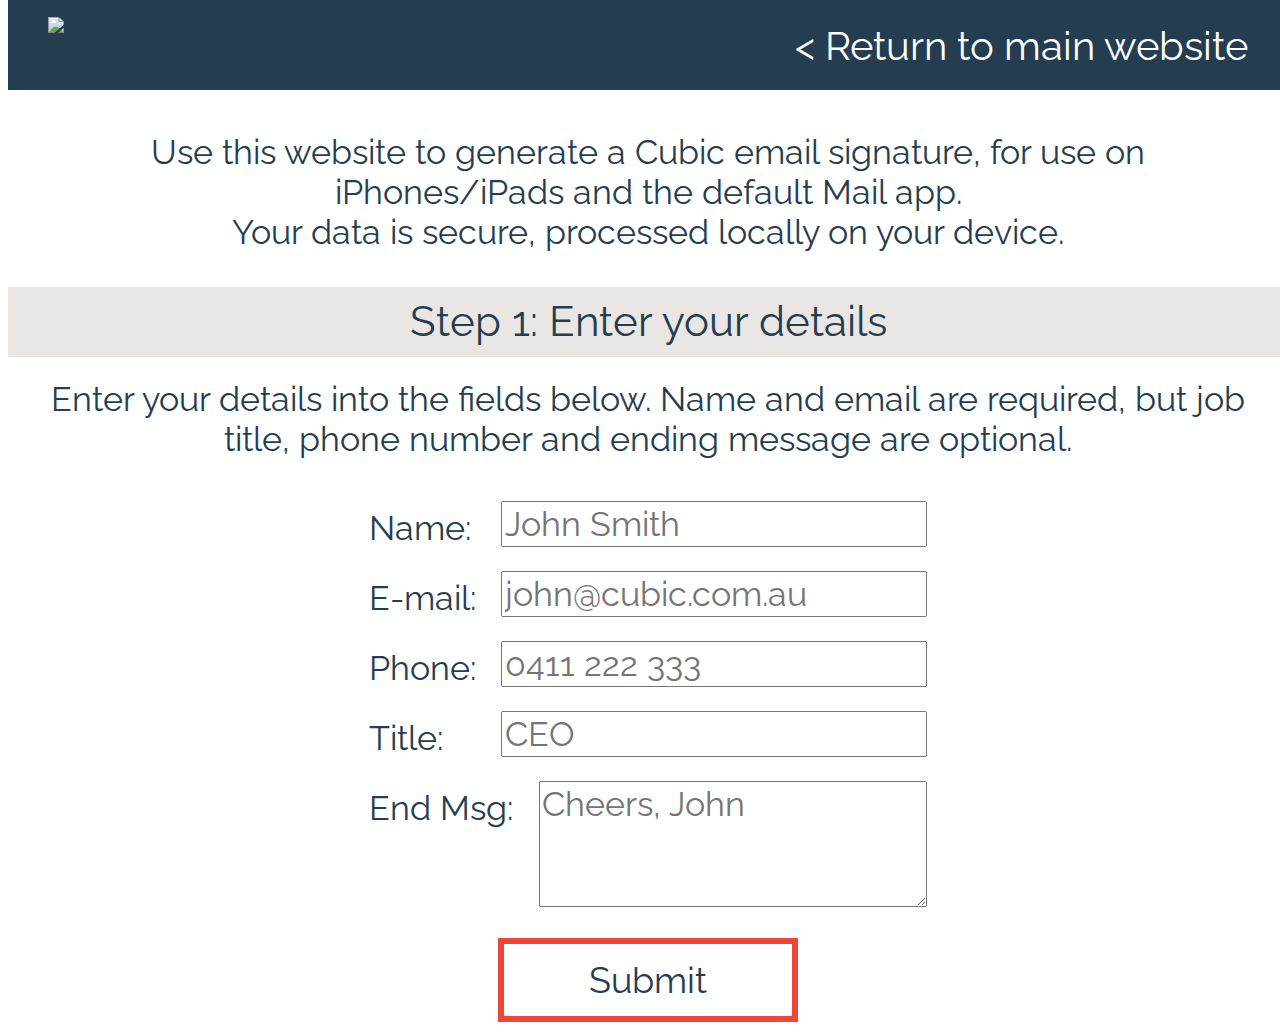
==== index.html @ 6cd1cc4f "Initial Commit" ====
<!DOCTYPE html>
<html>
    <head>
        <title>Cubic | Signature Generator</title>
        <link rel="icon" href="https://cubic.com.au/wp-content/uploads/2019/09/Cubic-Icon-150x150.png" sizes="32x32">
        <link rel="icon" href="https://cubic.com.au/wp-content/uploads/2019/09/Cubic-Icon-250x250.png" sizes="192x192">
        <link rel="apple-touch-icon" href="https://cubic.com.au/wp-content/uploads/2019/09/Cubic-Icon-250x250.png">
        <meta name="msapplication-TileImage" content="https://cubic.com.au/wp-content/uploads/2019/09/Cubic-Icon.png">
        <link rel="stylesheet" href="https://cdnjs.cloudflare.com/ajax/libs/normalize/8.0.1/normalize.min.css">
        <link href="https://fonts.googleapis.com/css2?family=Raleway:wght@200;300;400&display=swap" rel="stylesheet"> 
        <link rel="stylesheet" href="sigMaker.css">
        <script src="sigMaker.js"></script>
    </head>
    <body>
        <div id="header">
            <img id="mainlogo" src="https://cubic.com.au/wp-content/uploads/2019/09/logo.svg" data-src="https://cubic.com.au/wp-content/uploads/2019/09/logo.svg">
            <a style="text-decoration: none;" href="http://cubic.com.au"><div id="backtext"><h1>&lt; Return to main website</h1></div></a>
        </div>
        <div id="content">
            <div id="spacer"></div>
            <div id="infobox">
                <p id="info">
                    Use this website to generate a Cubic email signature, for use on iPhones/iPads and the default Mail app.<br>
                    Your data is secure, processed locally on your device.
                </p>
            </div>
            <div id="step1">
                <div class="stepheader">
                    <h2>Step 1: Enter your details</h2>
                </div>
                <div class="stepdesc">
                    <p class="steptext">
                        Enter your details into the fields below. Name and email are required,
                        but job title, phone number and ending message are optional.
                    </p>
                </div>
                <div id="fields" class="inputname">
                    Name: <input class="inputtext" id="name" placeholder="John Smith"><br>
                    E-mail: <input class="inputtext" id="email" placeholder="john@cubic.com.au"><br>
                    Phone: <input class="inputtext" id="phone" placeholder="0411 222 333"><br>
                    Title: <input class="inputtext" id="jobtitle" placeholder="CEO"><br>
                    End Msg: <textarea class="inputtext" id="endmsg" rows="3" cols="1" placeholder="Cheers, John"></textarea>
                </div>
                <button id="sendbtn" type="submit" onclick="genSignature()">Submit</button>
            </div>

            <div id="step2" style="display: none;">
                <div class="stepheader">
                    <h2>Step 2: Copy and Paste</h2>
                </div>
                <div class="stepdesc">
                    <p class="steptext">
                        Your generated signature is below, and has been copied to your device's clipboard.
                        If you made a spelling mistake, just re-enter your data above and click 'Submit' again.
                        <br>If it all looks correct, proceed to step 3.
                    </p>
                </div>
                <!-- Styling is inline for this section to ensure the signature formatting copies over correctly -->
                <div id="sigcontainer">
                    <div id="finishedsig">
                        <p style="font-family: Tahoma, Geneva, sans-serif; font-size: 11pt; font-weight: 200; color: #394A58; margin-bottom: 0px">
                            <span id="msgout">
                            Kind regards,<br>
                            JS<br>
                            </span>
                            <span id="nameout" style="font-weight: 600;">
                                John Smith
                            </span><br>
                            <span id="titleout">CEO<br></span>
                            <span style="font-weight: 600;">M </span><span id="phoneout">+61 421 222 333</span><br>
                            <span style="font-weight: 600;">E </span><a id="emailout" href="mailto:john@cubic.com.au">john@cubic.com.au</a><br>
                            <span style="font-weight: 600;">W </span><a href="http://www.cubic.com.au">www.cubic.com.au</a>
                        </p>
                        <img style="margin-top: 0x; margin-bottom: 0px; max-width: 217px;" src="/assets/Cubic_Logo.png"><br>
                        <span>
                            <a style="text-decoration:none;" href="https://www.facebook.com/cubicinteriorgroup/">
                                <img style="max-width: 32px" src="/assets/Facebook_DarkOrange.png">
                            </a>
                            <a style="text-decoration:none;" href="https://www.instagram.com/cubic.group/">
                                <img style="max-width: 32px" src="/assets/Instagram_DarkOrange.png">
                            </a>
                            <a style="text-decoration:none;" href="https://www.youtube.com/channel/UCQguS_TJb-ke81BPg-E-5RQ">
                                <img style="max-width: 32px"src="/assets/YouTube_DarkOrange.png">
                            </a>
                            <a style="text-decoration:none;" href="https://www.linkedin.com/company/cubicgroup/?viewAsMember=true">
                                <img style="max-width: 32px" src="/assets/LinkedIn_DarkOrange.png">
                            </a>
                        </span>
                        <p style="margin-top: 3px; line-height: 20px; font-family: Tahoma, Geneva, sans-serif; font-size: 11pt; font-weight: 200; color: #394A58;">
                            <span style="font-weight: 600;">National Head Office</span><br>
                            33-37 Egerton Street, Silverwater NSW 2128<br>
                            <span style="font-weight: 600;">T</span> 1300 028 242  <span style="font-weight: 600;">F</span> 1300 056 369 
                        </p>
                        <img style="margin-top: -10px; max-width: 602px" src="/assets/Footer_Signature.png">
                    </div>
                </div>
            <p style="font-family: Tahoma, Geneva, sans-serif; font-size: 20pt; font-weight: 200; color: #394A58; margin-bottom: -30px; margin-top: 20px">
                Note: The preview above is for text approval purposes,<br>formatting will look correct once sent in an email.
            </p>
            </div>

            <div id="step3" style="display: none;">
                <div class="stepheader">
                    <h2>Step 3: Setup the Signature</h2>
                </div>
                <div class="stepdesc">
                    <p class="steptext">
                        Follow the guide below on how to set your device's default email signature to the one you just generated.
                    </p>
                </div>
                <div id="images">
                    <img class="tutimage" src="/assets/tut1.jpg">
                    <h3 class="tuttext">1. Open Settings, then scroll down to Mail and tap it</h3>
                    <img class="tutimage" src="/assets/tut2.jpg">
                    <h3 class="tuttext">2. Scroll to the bottom and tap on Signature</h3>
                    <img class="tutimage" src="/assets/tut3.jpg">
                    <h3 class="tuttext">3. Tap the text box, select all of it, and hit backspace.<br>If there's multiple, tap the 'Cubic Exchange' one</h3>
                    <img class="tutimage" src="/assets/tut4.jpg">
                    <h3 class="tuttext">4. Long-press on the empty box, and select Paste </h3>
                </div>
            </div>
        </div>
    </body>
</html>
---- sigMaker.css ----
#header {
    height: 10vh;
    min-height: 90px;
    max-height: 130px;
    background-color: #253d51;
    width: 100%;
    display: flex;
    align-items: center;
    justify-content: space-between;
    position: absolute;
    top: 0
}

#mainlogo {
    height: 60px;
    margin-left: 40px;
    margin-top: 4px;
}

#backtext {
    margin-top: 2px;
    transition: 0.2s;
    margin-right: 40px;
}
#backtext:hover {
    transform: scale(1.05);
}

#spacer {
    height: 10vh;
    min-height: 90px;
    max-height: 140px;
}

#content {
    width: 100vw;
    height: 90vh;
}

#infobox {
    width: calc(100% - 80px);
    height: 120px;
    padding-left: 40px;
    padding-right: 40px;
}

#info {
    font-family: 'Raleway', sans-serif;
    font-weight: 400;
    color: #253d51;
    font-size: 34px;
    user-select: none;
    text-align: center;
}

.stepheader {
    background-color: #e9e6e3;
    height: 70px;
}

.stepdesc {
    margin-top: -12px;
    width: calc(100% - 60px);
    padding-left: 30px;
    padding-right: 30px;
}

.steptext {
    font-family: 'Raleway', sans-serif;
    font-weight: 400;
    color: #253d51;
    font-size: 34px;
    user-select: none;
    text-align: center;
}

#step1 {
    text-align: center;
    margin-bottom: 60px;
}

#step2 {
    text-align: center;
    margin-bottom: 80px;
}

#step3 {
    text-align: center;
}

#fields {
    text-align: left;
    width: 558px;
    margin-left: calc(50vw - 279px);
    margin-bottom: 90px;
}

.inputtext {
    font-family: 'Raleway', sans-serif;
    font-weight: 400;
    color: #253d51;
    font-size: 34px;
    margin-left: 12px;
    float: right;
    margin-top: 8px;
}

#endmsg {
    width: calc(100% - 170px);
    box-sizing: border-box;
}

#sendbtn {
    margin-top: 5px;
    margin-bottom: 14px;
    border-width: 6px;
    border-style: solid;
    border-color: #ef4637;
    font-family: 'Raleway', sans-serif;
    font-weight: 400;
    color: #253d51;
    font-size: 36px;
    user-select: none;
    text-align: center;
    line-height: 70px;
    background-color: #fff;
    width: 300px;
}

#sigcontainer {
        width: 620px;
        margin-left: calc(50% - 320px);
        -webkit-box-shadow: 0px 5px 16px -7px rgba(84,84,84,1);
        -moz-box-shadow: 0px 5px 16px -7px rgba(84,84,84,1);
        box-shadow: 0px 5px 16px -7px rgba(84,84,84,1);
        border-style: solid;
        border-width: 4px;
        border-color: #253d51;
        padding-left: 5px;
}

#finishedsig {
    text-align: left;
}

#images {
    margin-top: 40px;
}

.tutimage {
    width: 70vw;
    border-style: solid;
    border-width: 2px;
    border-color: #253d51;
    margin-top: 10px;
}

.tuttext {
    margin-top: -4px;
}

h1 {
    font-family: 'Raleway', sans-serif;
    font-weight: 400;
    color: #fff;
    font-size: 40px;
    user-select: none;
    text-align: center;
}

h2 {
    font-family: 'Raleway', sans-serif;
    font-weight: 400;
    color: #253d51;
    font-size: 42px;
    user-select: none;
    text-align: center;
    line-height: 70px;
}

h3 {
    font-family: 'Raleway', sans-serif;
    font-weight: 400;
    color: #253d51;
    font-size: 36px;
    user-select: none;
    text-align: center;
    line-height: 70px;
}

.inputname {
    font-family: 'Raleway', sans-serif;
    font-weight: 400;
    color: #253d51;
    font-size: 34px;
    user-select: none;
    line-height: 70px;
}

* {
    -webkit-overflow-scrolling: touch;
}
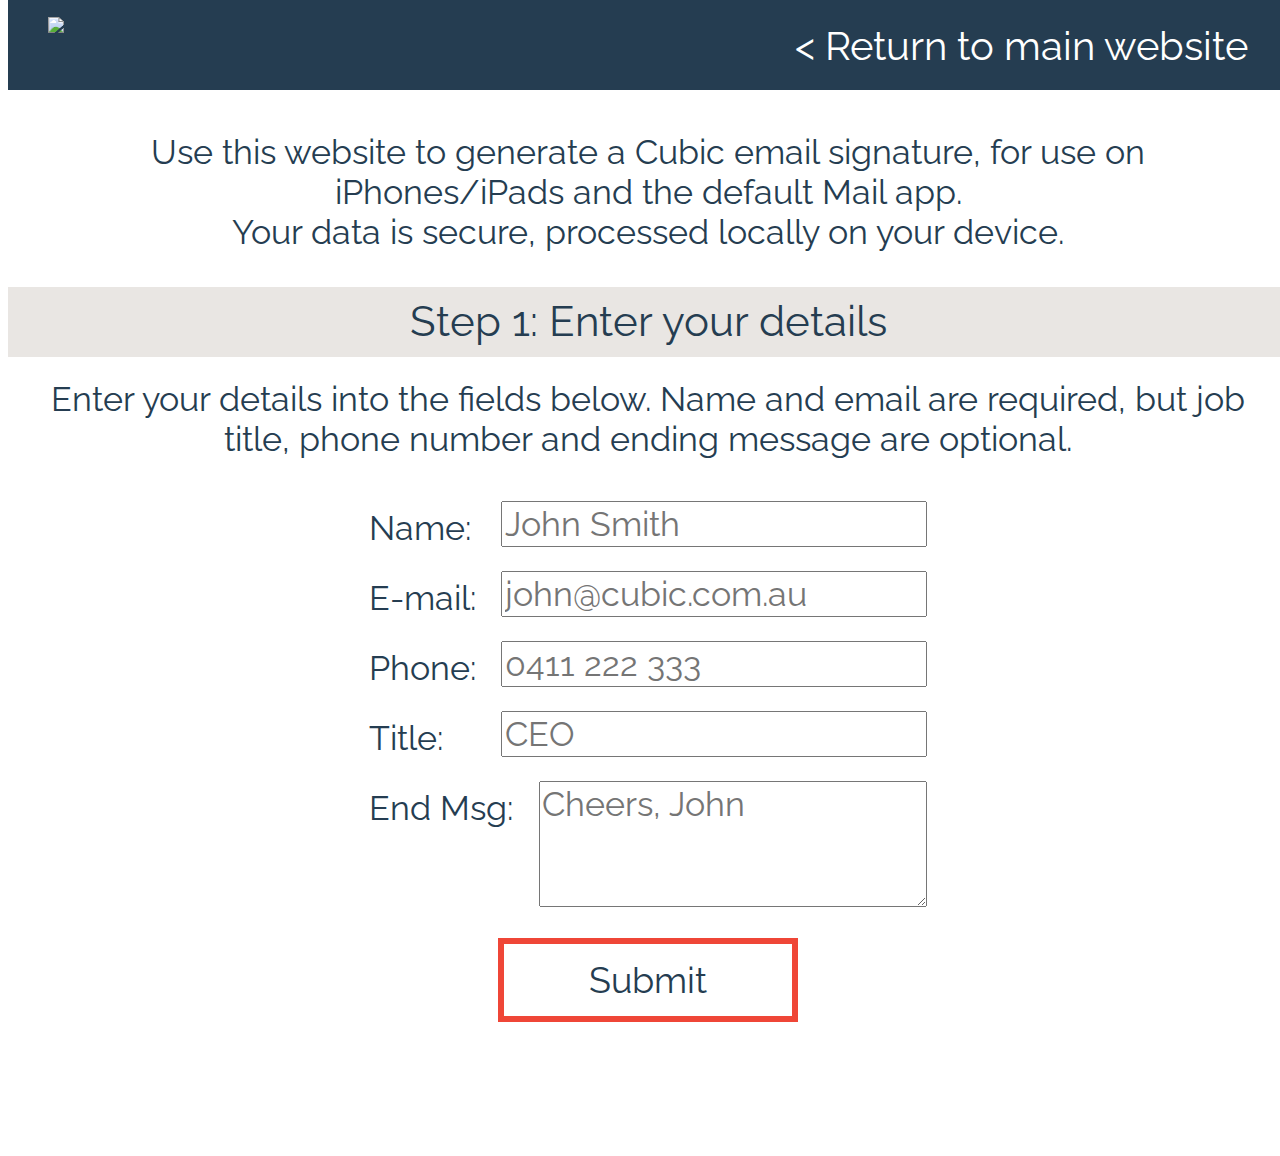
==== commit cc2090f3: "Added extra step, fixed formatting issues" ====
--- a/index.html
+++ b/index.html
@@ -6,12 +6,13 @@
         <link rel="icon" href="https://cubic.com.au/wp-content/uploads/2019/09/Cubic-Icon-250x250.png" sizes="192x192">
         <link rel="apple-touch-icon" href="https://cubic.com.au/wp-content/uploads/2019/09/Cubic-Icon-250x250.png">
         <meta name="msapplication-TileImage" content="https://cubic.com.au/wp-content/uploads/2019/09/Cubic-Icon.png">
+        <meta name="viewport" content="width=device-width; maximum-scale=1;">
         <link rel="stylesheet" href="https://cdnjs.cloudflare.com/ajax/libs/normalize/8.0.1/normalize.min.css">
         <link href="https://fonts.googleapis.com/css2?family=Raleway:wght@200;300;400&display=swap" rel="stylesheet"> 
         <link rel="stylesheet" href="sigMaker.css">
         <script src="sigMaker.js"></script>
     </head>
-    <body>
+    <body onload="checkiOS()">
         <div id="header">
             <img id="mainlogo" src="https://cubic.com.au/wp-content/uploads/2019/09/logo.svg" data-src="https://cubic.com.au/wp-content/uploads/2019/09/logo.svg">
             <a style="text-decoration: none;" href="http://cubic.com.au"><div id="backtext"><h1>&lt; Return to main website</h1></div></a>
@@ -36,7 +37,7 @@
                 </div>
                 <div id="fields" class="inputname">
                     Name: <input class="inputtext" id="name" placeholder="John Smith"><br>
-                    E-mail: <input class="inputtext" id="email" placeholder="john@cubic.com.au"><br>
+                    E-mail: <input class="inputtext" id="email" type="email" placeholder="john@cubic.com.au"><br>
                     Phone: <input class="inputtext" id="phone" placeholder="0411 222 333"><br>
                     Title: <input class="inputtext" id="jobtitle" placeholder="CEO"><br>
                     End Msg: <textarea class="inputtext" id="endmsg" rows="3" cols="1" placeholder="Cheers, John"></textarea>
@@ -71,7 +72,7 @@
                             <span style="font-weight: 600;">E </span><a id="emailout" href="mailto:john@cubic.com.au">john@cubic.com.au</a><br>
                             <span style="font-weight: 600;">W </span><a href="http://www.cubic.com.au">www.cubic.com.au</a>
                         </p>
-                        <img style="margin-top: 0x; margin-bottom: 0px; max-width: 217px;" src="/assets/Cubic_Logo.png"><br>
+                        <img style="margin-top: 0x; margin-bottom: 0px; margin-left: 0px; max-width: 217px;" src="/assets/Cubic_Logo.png"><br>
                         <span>
                             <a style="text-decoration:none;" href="https://www.facebook.com/cubicinteriorgroup/">
                                 <img style="max-width: 32px" src="/assets/Facebook_DarkOrange.png">
@@ -91,7 +92,7 @@
                             33-37 Egerton Street, Silverwater NSW 2128<br>
                             <span style="font-weight: 600;">T</span> 1300 028 242  <span style="font-weight: 600;">F</span> 1300 056 369 
                         </p>
-                        <img style="margin-top: -10px; max-width: 602px" src="/assets/Footer_Signature.png">
+                        <img style="margin-top: -10px; margin-left: 0px; max-width: 520px" src="/assets/Footer_Signature.png">
                     </div>
                 </div>
             <p style="font-family: Tahoma, Geneva, sans-serif; font-size: 20pt; font-weight: 200; color: #394A58; margin-bottom: -30px; margin-top: 20px">
@@ -117,8 +118,12 @@
                     <h3 class="tuttext">3. Tap the text box, select all of it, and hit backspace.<br>If there's multiple, tap the 'Cubic Exchange' one</h3>
                     <img class="tutimage" src="/assets/tut4.jpg">
                     <h3 class="tuttext">4. Long-press on the empty box, and select Paste </h3>
+                    <img id="shakepic" class="tutimage" src="/assets/tut5.jpg">
+                    <h3 id="shaketext" class="tuttext">5. Shake your device to bring up the Undo menu,<br>then tap on 'Undo'</h3>
                 </div>
             </div>
+            <h4 id="endtext" style="display: none;">You're done!</h4>
+            <div id="endspacer"></div>
         </div>
     </body>
 </html>--- a/sigMaker.css
+++ b/sigMaker.css
@@ -1,3 +1,5 @@
+body {-webkit-text-size-adjust: none;}
+
 #header {
     height: 10vh;
     min-height: 90px;
@@ -159,6 +161,12 @@
     margin-top: -4px;
 }
 
+#endspacer {
+    height: 60px;
+    width: 100px;
+    background-color: #fff;
+}
+
 h1 {
     font-family: 'Raleway', sans-serif;
     font-weight: 400;
@@ -188,6 +196,16 @@
     line-height: 70px;
 }
 
+h4 {
+    font-family: 'Raleway', sans-serif;
+    font-weight: 600;
+    color: #253d51;
+    font-size: 46px;
+    user-select: none;
+    text-align: center;
+    line-height: 70px;
+}
+
 .inputname {
     font-family: 'Raleway', sans-serif;
     font-weight: 400;
@@ -199,4 +217,26 @@
 
 * {
     -webkit-overflow-scrolling: touch;
-}+}
+
+.shakein {
+    animation: shake 1.2s cubic-bezier(.36,.07,.19,.97) both;
+}
+
+@keyframes shake {
+    10%, 90% {
+      transform: translate3d(-3px, 0, 0);
+    }
+    
+    20%, 80% {
+      transform: translate3d(5px, 0, 0);
+    }
+  
+    30%, 50%, 70% {
+      transform: translate3d(-9px, 0, 0);
+    }
+  
+    40%, 60% {
+      transform: translate3d(9px, 0, 0);
+    }
+  }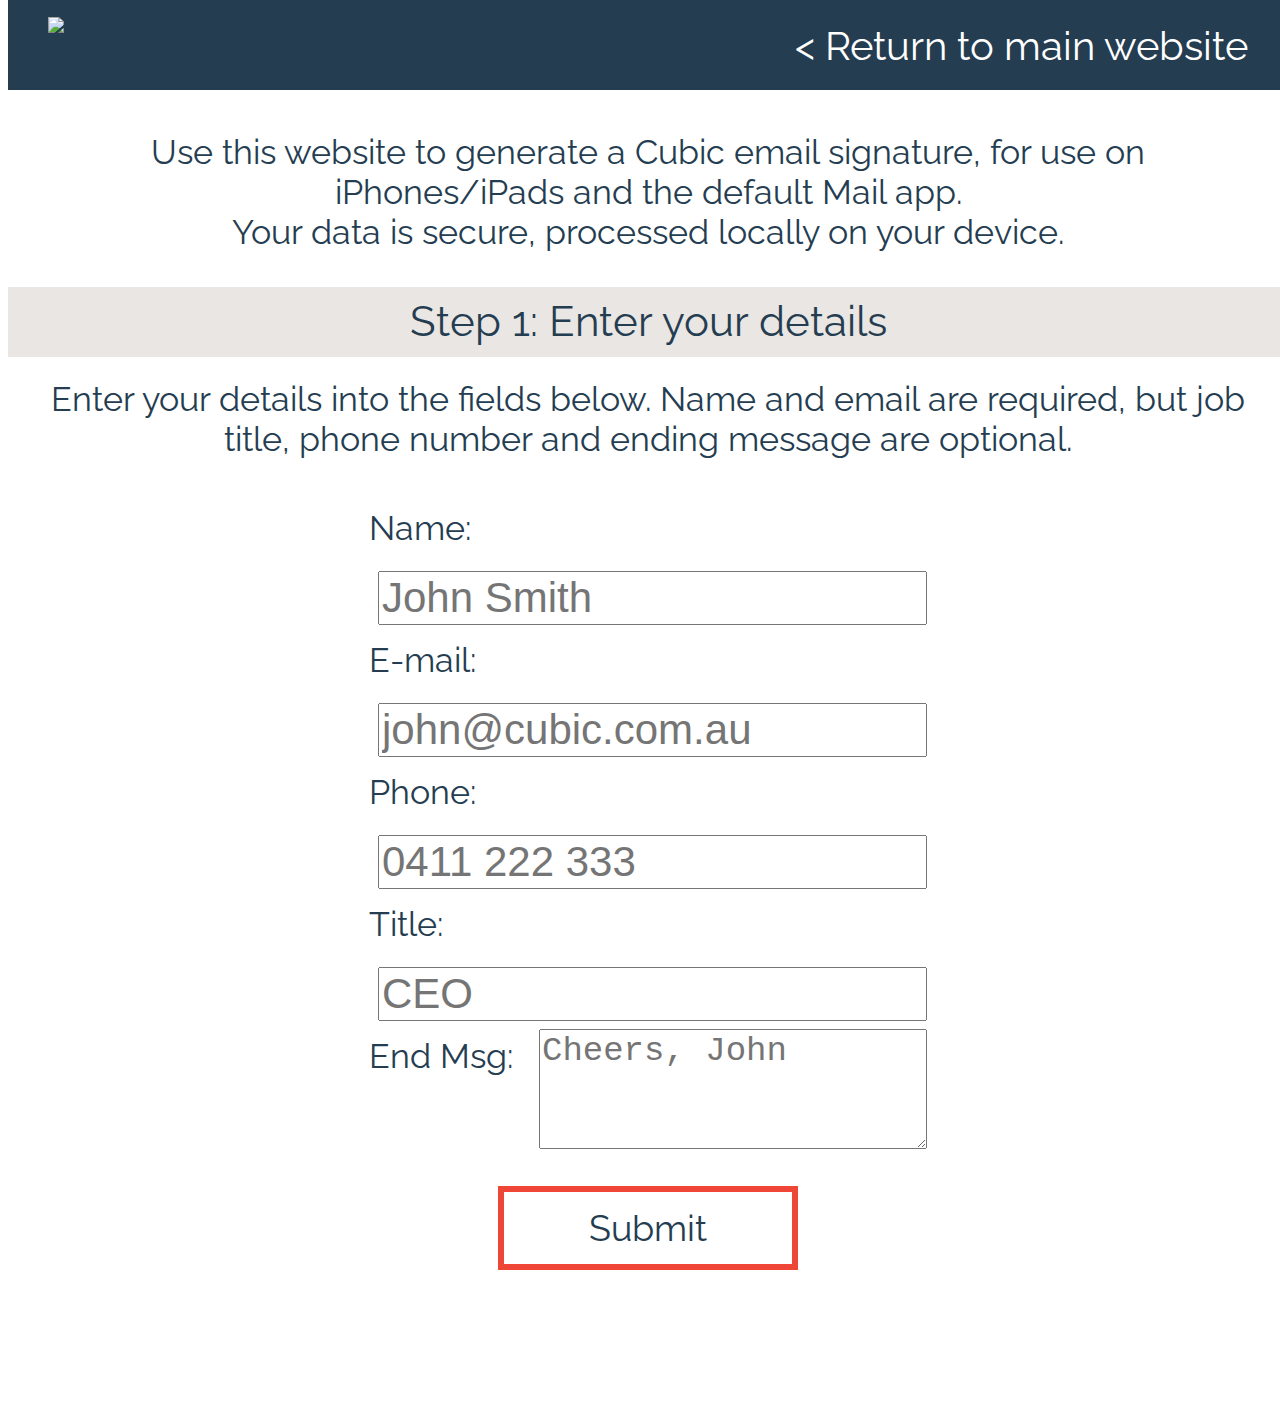
==== commit 6a906b0d: "First final push" ====
--- a/index.html
+++ b/index.html
@@ -36,11 +36,11 @@
                     </p>
                 </div>
                 <div id="fields" class="inputname">
-                    Name: <input class="inputtext" id="name" placeholder="John Smith"><br>
+                    Name: <input class="inputtext" id="name" type="text" placeholder="John Smith"><br>
                     E-mail: <input class="inputtext" id="email" type="email" placeholder="john@cubic.com.au"><br>
-                    Phone: <input class="inputtext" id="phone" placeholder="0411 222 333"><br>
-                    Title: <input class="inputtext" id="jobtitle" placeholder="CEO"><br>
-                    End Msg: <textarea class="inputtext" id="endmsg" rows="3" cols="1" placeholder="Cheers, John"></textarea>
+                    Phone: <input class="inputtext" id="phone" type="tel" placeholder="0411 222 333"><br>
+                    Title: <input class="inputtext" id="jobtitle" type="text" placeholder="CEO"><br>
+                    End Msg: <textarea class="inputtext" id="endmsg" type="text" rows="3" cols="1" placeholder="Cheers, John"></textarea>
                 </div>
                 <button id="sendbtn" type="submit" onclick="genSignature()">Submit</button>
             </div>
--- a/sigMaker.css
+++ b/sigMaker.css
@@ -1,3 +1,22 @@
+input[type="color"],
+input[type="date"],
+input[type="datetime"],
+input[type="datetime-local"],
+input[type="email"],
+input[type="month"],
+input[type="number"],
+input[type="password"],
+input[type="search"],
+input[type="tel"],
+input[type="text"],
+input[type="time"],
+input[type="url"],
+input[type="week"],
+select:focus,
+textarea {
+  font-size: 34px;
+}
+
 body {-webkit-text-size-adjust: none;}
 
 #header {
@@ -98,7 +117,7 @@
 }
 
 .inputtext {
-    font-family: 'Raleway', sans-serif;
+
     font-weight: 400;
     color: #253d51;
     font-size: 34px;
@@ -239,4 +258,23 @@
     40%, 60% {
       transform: translate3d(9px, 0, 0);
     }
+  }
+
+  input[type="color"],
+  input[type="date"],
+  input[type="datetime"],
+  input[type="datetime-local"],
+  input[type="email"],
+  input[type="month"],
+  input[type="number"],
+  input[type="password"],
+  input[type="search"],
+  input[type="tel"],
+  input[type="text"],
+  input[type="time"],
+  input[type="url"],
+  input[type="week"],
+  select:focus,
+  textarea {
+    font-size: 42px;
   }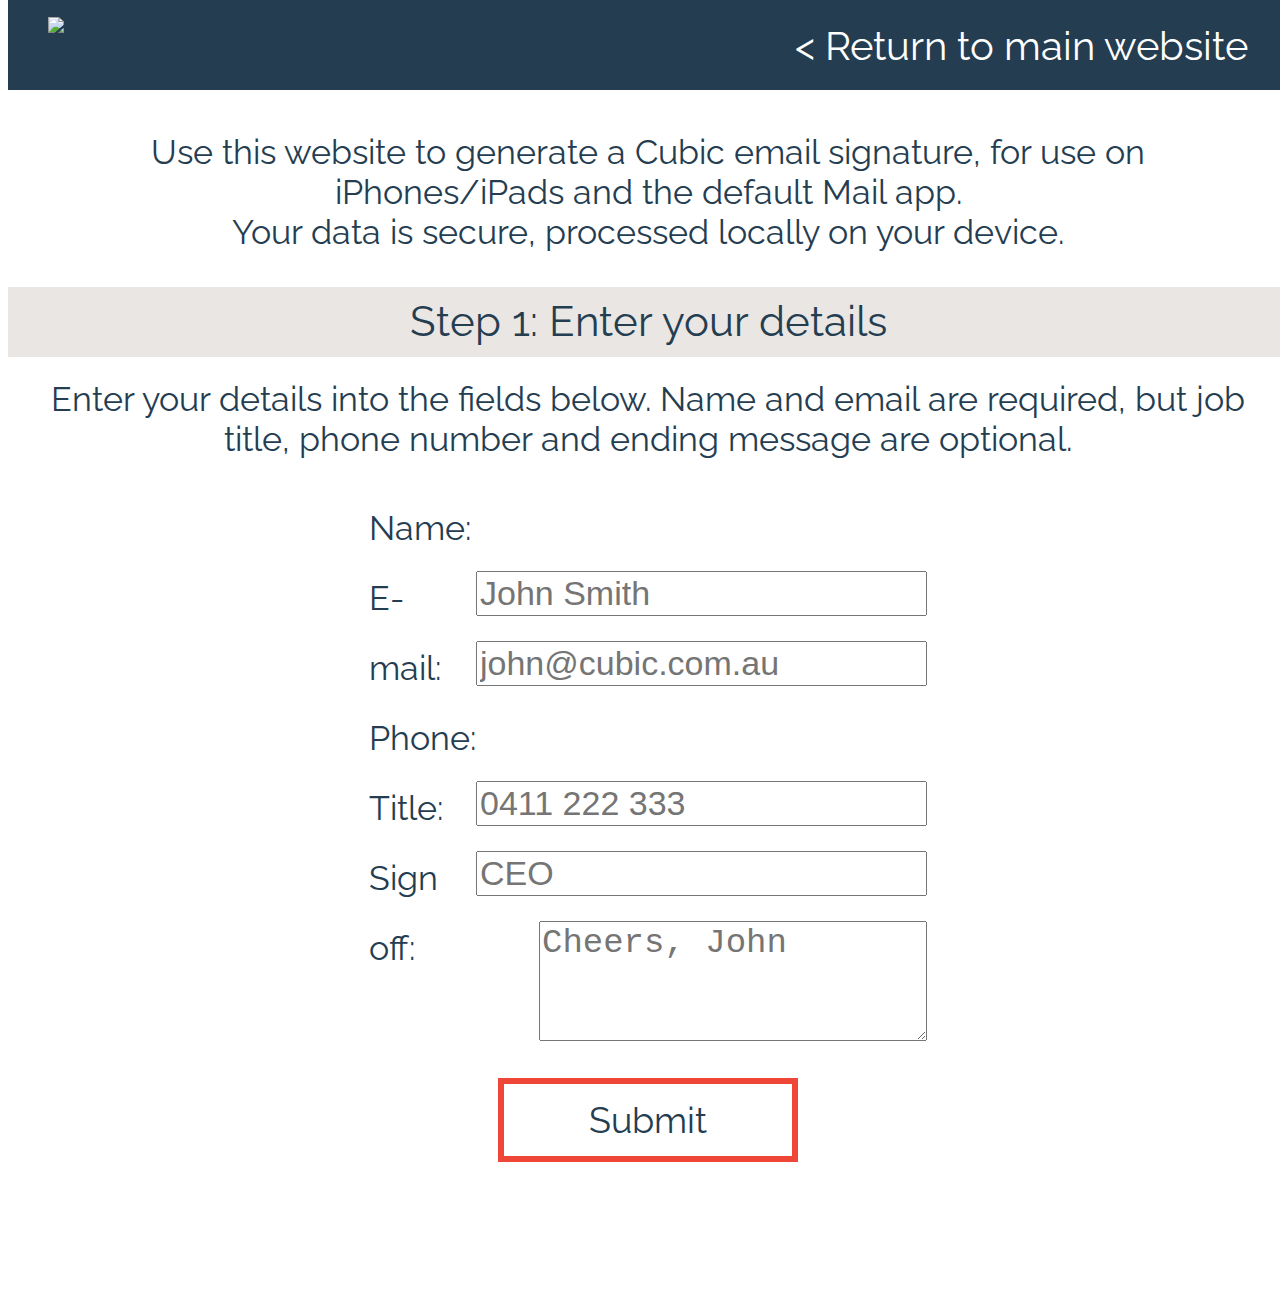
==== commit 16247781: "Working version 1.0 Fixed" ====
--- a/index.html
+++ b/index.html
@@ -7,12 +7,21 @@
         <link rel="apple-touch-icon" href="https://cubic.com.au/wp-content/uploads/2019/09/Cubic-Icon-250x250.png">
         <meta name="msapplication-TileImage" content="https://cubic.com.au/wp-content/uploads/2019/09/Cubic-Icon.png">
         <meta name="viewport" content="width=device-width; maximum-scale=1;">
+        <meta charset="UTF-8">
         <link rel="stylesheet" href="https://cdnjs.cloudflare.com/ajax/libs/normalize/8.0.1/normalize.min.css">
         <link href="https://fonts.googleapis.com/css2?family=Raleway:wght@200;300;400&display=swap" rel="stylesheet"> 
         <link rel="stylesheet" href="sigMaker.css">
+        <link rel="stylesheet" href="https://cdn.jsdelivr.net/npm/load-awesome@1.1.0/css/square-spin.min.css">
+        <script src="js-loading-overlay.min.js"></script>
         <script src="sigMaker.js"></script>
     </head>
-    <body onload="checkiOS()">
+    <script>
+        var iOS = navigator.platform && /iPad|iPhone|iPod/.test(navigator.platform)
+        if (iOS != true) {
+            alert("It looks like you're accessing this website from an unsupported device. If you're on an iPhone or iPad, then this is an error and you can safely dismiss it.")
+        }
+    </script>
+    <body>
         <div id="header">
             <img id="mainlogo" src="https://cubic.com.au/wp-content/uploads/2019/09/logo.svg" data-src="https://cubic.com.au/wp-content/uploads/2019/09/logo.svg">
             <a style="text-decoration: none;" href="http://cubic.com.au"><div id="backtext"><h1>&lt; Return to main website</h1></div></a>
@@ -40,7 +49,7 @@
                     E-mail: <input class="inputtext" id="email" type="email" placeholder="john@cubic.com.au"><br>
                     Phone: <input class="inputtext" id="phone" type="tel" placeholder="0411 222 333"><br>
                     Title: <input class="inputtext" id="jobtitle" type="text" placeholder="CEO"><br>
-                    End Msg: <textarea class="inputtext" id="endmsg" type="text" rows="3" cols="1" placeholder="Cheers, John"></textarea>
+                    Sign off: <textarea class="inputtext" id="endmsg" type="text" rows="3" cols="1" placeholder="Cheers, John"></textarea>
                 </div>
                 <button id="sendbtn" type="submit" onclick="genSignature()">Submit</button>
             </div>
@@ -59,6 +68,7 @@
                 <!-- Styling is inline for this section to ensure the signature formatting copies over correctly -->
                 <div id="sigcontainer">
                     <div id="finishedsig">
+
                         <p style="font-family: Tahoma, Geneva, sans-serif; font-size: 11pt; font-weight: 200; color: #394A58; margin-bottom: 0px">
                             <span id="msgout">
                             Kind regards,<br>
@@ -72,19 +82,19 @@
                             <span style="font-weight: 600;">E </span><a id="emailout" href="mailto:john@cubic.com.au">john@cubic.com.au</a><br>
                             <span style="font-weight: 600;">W </span><a href="http://www.cubic.com.au">www.cubic.com.au</a>
                         </p>
-                        <img style="margin-top: 0x; margin-bottom: 0px; margin-left: 0px; max-width: 217px;" src="/assets/Cubic_Logo.png"><br>
+                        <img width="217" style="margin-top: 0x; margin-bottom: 0px; margin-left: 0px; width: 100%; max-width: 217px" src="https://cubic.com.au/wp-content/uploads/2020/06/Cubic_Logo-1.png"><br>
                         <span>
                             <a style="text-decoration:none;" href="https://www.facebook.com/cubicinteriorgroup/">
-                                <img style="max-width: 32px" src="/assets/Facebook_DarkOrange.png">
+                                <img width="32" style="width: 100%; max-width: 32px" src="https://cubic.com.au/wp-content/uploads/2020/06/Facebook_DarkOrange-1.png">
                             </a>
                             <a style="text-decoration:none;" href="https://www.instagram.com/cubic.group/">
-                                <img style="max-width: 32px" src="/assets/Instagram_DarkOrange.png">
+                                <img width="32" style="width: 100%; max-width: 32px" src="https://cubic.com.au/wp-content/uploads/2020/06/Instagram_DarkOrange-1.png">
                             </a>
                             <a style="text-decoration:none;" href="https://www.youtube.com/channel/UCQguS_TJb-ke81BPg-E-5RQ">
-                                <img style="max-width: 32px"src="/assets/YouTube_DarkOrange.png">
+                                <img width="32" style="width: 100%; max-width: 32px" src="https://cubic.com.au/wp-content/uploads/2020/06/YouTube_DarkOrange-1.png">
                             </a>
                             <a style="text-decoration:none;" href="https://www.linkedin.com/company/cubicgroup/?viewAsMember=true">
-                                <img style="max-width: 32px" src="/assets/LinkedIn_DarkOrange.png">
+                                <img width="32" style="width: 100%; max-width: 32px" src="https://cubic.com.au/wp-content/uploads/2020/06/LinkedIn_DarkOrange-1.png">
                             </a>
                         </span>
                         <p style="margin-top: 3px; line-height: 20px; font-family: Tahoma, Geneva, sans-serif; font-size: 11pt; font-weight: 200; color: #394A58;">
@@ -92,10 +102,10 @@
                             33-37 Egerton Street, Silverwater NSW 2128<br>
                             <span style="font-weight: 600;">T</span> 1300 028 242  <span style="font-weight: 600;">F</span> 1300 056 369 
                         </p>
-                        <img style="margin-top: -10px; margin-left: 0px; max-width: 520px" src="/assets/Footer_Signature.png">
+                        <img id="footerimg" width="520" style="margin-top: -10px; margin-left: 0px; width: 100%; max-width: 520px" src="https://cubic.com.au/wp-content/uploads/2020/06/Footer_Signature.png">
                     </div>
                 </div>
-            <p style="font-family: Tahoma, Geneva, sans-serif; font-size: 20pt; font-weight: 200; color: #394A58; margin-bottom: -30px; margin-top: 20px">
+            <p style="font-family: Tahoma, Geneva, sans-serif; font-size: 24pt; font-weight: 200; color: #394A58; margin-bottom: -30px; margin-top: 20px">
                 Note: The preview above is for text approval purposes,<br>formatting will look correct once sent in an email.
             </p>
             </div>
@@ -110,15 +120,15 @@
                     </p>
                 </div>
                 <div id="images">
-                    <img class="tutimage" src="/assets/tut1.jpg">
+                    <img class="tutimage" src="https://cubic.com.au/wp-content/uploads/2020/06/tut1.jpeg">
                     <h3 class="tuttext">1. Open Settings, then scroll down to Mail and tap it</h3>
-                    <img class="tutimage" src="/assets/tut2.jpg">
+                    <img class="tutimage" src="https://cubic.com.au/wp-content/uploads/2020/06/tut2.jpeg">
                     <h3 class="tuttext">2. Scroll to the bottom and tap on Signature</h3>
-                    <img class="tutimage" src="/assets/tut3.jpg">
+                    <img class="tutimage" src="https://cubic.com.au/wp-content/uploads/2020/06/tut3.jpeg">
                     <h3 class="tuttext">3. Tap the text box, select all of it, and hit backspace.<br>If there's multiple, tap the 'Cubic Exchange' one</h3>
-                    <img class="tutimage" src="/assets/tut4.jpg">
+                    <img class="tutimage" src="https://cubic.com.au/wp-content/uploads/2020/06/tut4.jpeg">
                     <h3 class="tuttext">4. Long-press on the empty box, and select Paste </h3>
-                    <img id="shakepic" class="tutimage" src="/assets/tut5.jpg">
+                    <img id="shakepic" class="tutimage" src="https://cubic.com.au/wp-content/uploads/2020/06/tut5.jpeg">
                     <h3 id="shaketext" class="tuttext">5. Shake your device to bring up the Undo menu,<br>then tap on 'Undo'</h3>
                 </div>
             </div>
--- a/sigMaker.css
+++ b/sigMaker.css
@@ -1,22 +1,3 @@
-input[type="color"],
-input[type="date"],
-input[type="datetime"],
-input[type="datetime-local"],
-input[type="email"],
-input[type="month"],
-input[type="number"],
-input[type="password"],
-input[type="search"],
-input[type="tel"],
-input[type="text"],
-input[type="time"],
-input[type="url"],
-input[type="week"],
-select:focus,
-textarea {
-  font-size: 34px;
-}
-
 body {-webkit-text-size-adjust: none;}
 
 #header {
@@ -258,23 +239,4 @@
     40%, 60% {
       transform: translate3d(9px, 0, 0);
     }
-  }
-
-  input[type="color"],
-  input[type="date"],
-  input[type="datetime"],
-  input[type="datetime-local"],
-  input[type="email"],
-  input[type="month"],
-  input[type="number"],
-  input[type="password"],
-  input[type="search"],
-  input[type="tel"],
-  input[type="text"],
-  input[type="time"],
-  input[type="url"],
-  input[type="week"],
-  select:focus,
-  textarea {
-    font-size: 42px;
   }